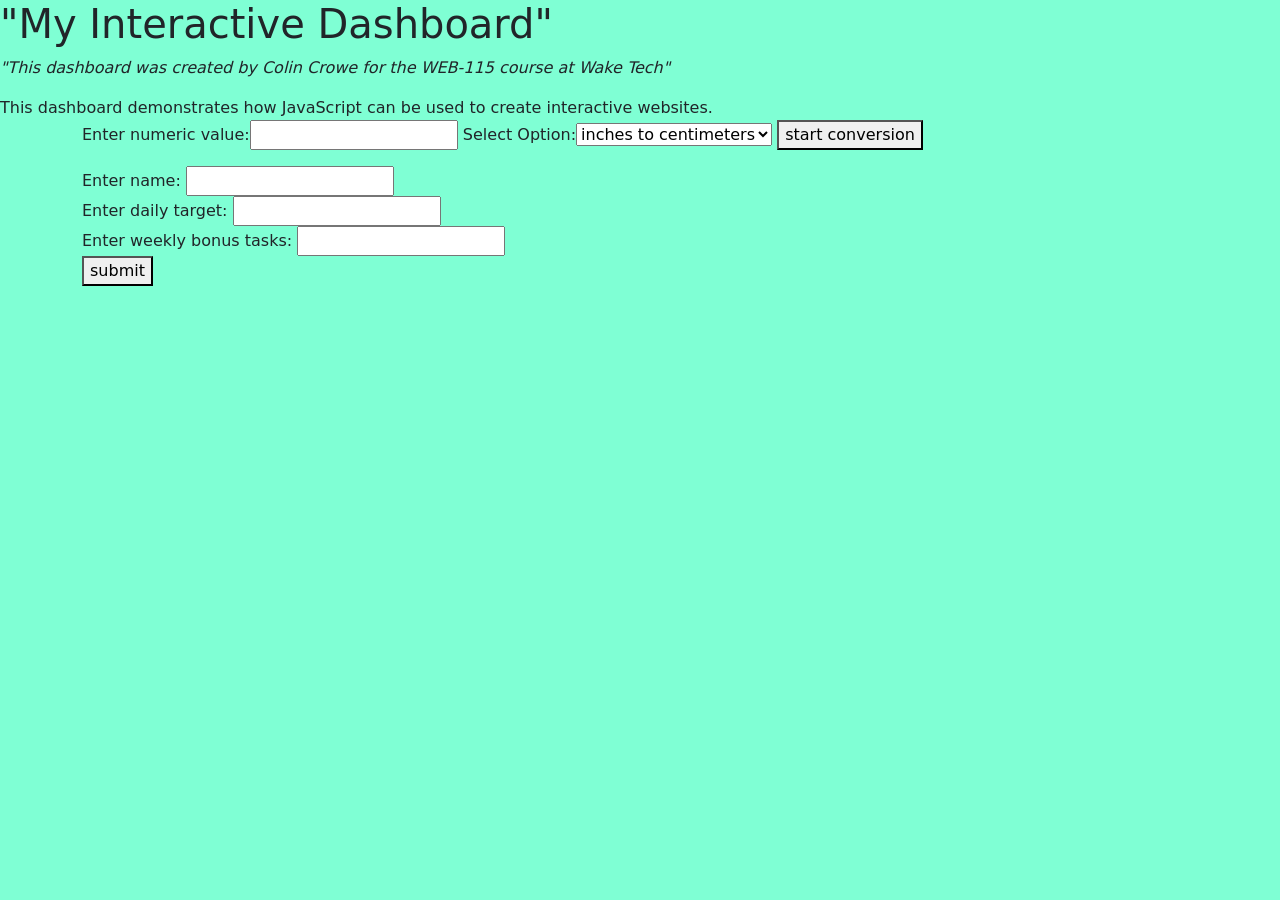
==== index.html @ 485bcf30 "Update conversion message display in index.html Replace placeholder paragraph with a new paragraph f" ====
<html>
    <head> 
    
        

        <!-- Bootstrap  -->
    <link href="https://cdn.jsdelivr.net/npm/bootstrap@5.3.8/dist/css/bootstrap.min.css" rel="stylesheet" integrity="sha384-sRIl4kxILFvY47J16cr9ZwB07vP4J8+LH7qKQnuqkuIAvNWLzeN8tE5YBujZqJLB" crossorigin="anonymous">
     <script defer src="https://cdn.jsdelivr.net/npm/bootstrap@5.3.8/dist/js/bootstrap.bundle.min.js" integrity="sha384-FKyoEForCGlyvwx9Hj09JcYn3nv7wiPVlz7YYwJrWVcXK/BmnVDxM+D2scQbITxI" crossorigin="anonymous"></script>
        <meta>
        </meta>
    </head> 

            <body>
                <h1> "My Interactive Dashboard"</h1>
                    <p>"This dashboard was created by Colin Crowe for the WEB-115 course at Wake Tech"</p>
                    <link rel="stylesheet" href="css/style.css">
                <script>document.write("This dashboard demonstrates how JavaScript can be used to create interactive websites.")</script>
                
                <noscript>"Unfortunately, your web browser does not support JavaScript."</noscript>
                <div class="container">
                    <div class="row">
                        <div class="col" id="metric-converter">
                            <form>
                                Enter numeric value:<input type="number" id ="numbervalue">
                                Select Option:<select id="Measurments" name="Measurments">
                                    <option value="in>cm">inches to centimeters</option>
                                    <option value="ft>cm">feet to centimeters</option>
                                    <option value="yd>m">yards to meters</option>
                                    <option value="mi>km">miles to kilometers</option>

                                    <option value="cm>in">centimeters to inches</option>
                                    <option value="cm>ft">centimeters to feet</option>
                                    <option value="m>yd">meters to yards</option>
                                    <option value="km>mi">kilometers to miles</option>
                                </select>
                                <button id="startconversion">start conversion</button>
                                        
                                
                            </form>
                            <script>
                                document.getElementById("startconversion").addEventListener("click", function(event){
                                event.preventDefault();
                                });
                            </script>
                            <p id="conversion-message">
                                
                            </p>
                            <script src="metric-converter.js"></script>
                        <div class="col" id="weekly-tasks">
                            
                            <form> 
                            Enter name: <input type="text"id="name"> <br>
                            Enter daily target: <input type="number" id="dailytarget"> <br>
                            Enter weekly bonus tasks: <input type="number" id="bonus"> <br>
                            <button id="goal-btn">submit</button>
                            </form>
                            <script>
                                document.getElementById("goal-btn").addEventListener("click", function(event){
                                event.preventDefault();
                                });
                            </script>
                            <p id="goal-message"> 
                                
                            </p>

                            
                            <script  src="task-manager.js" defer></script>
                        </div>
                        <!-- Dashboard Content -->
                    </div>
                </div>
                
            </body>

        
   
</html>
---- css/style.css ----
body { background-color: aquamarine;}
p {font-style: italic;}
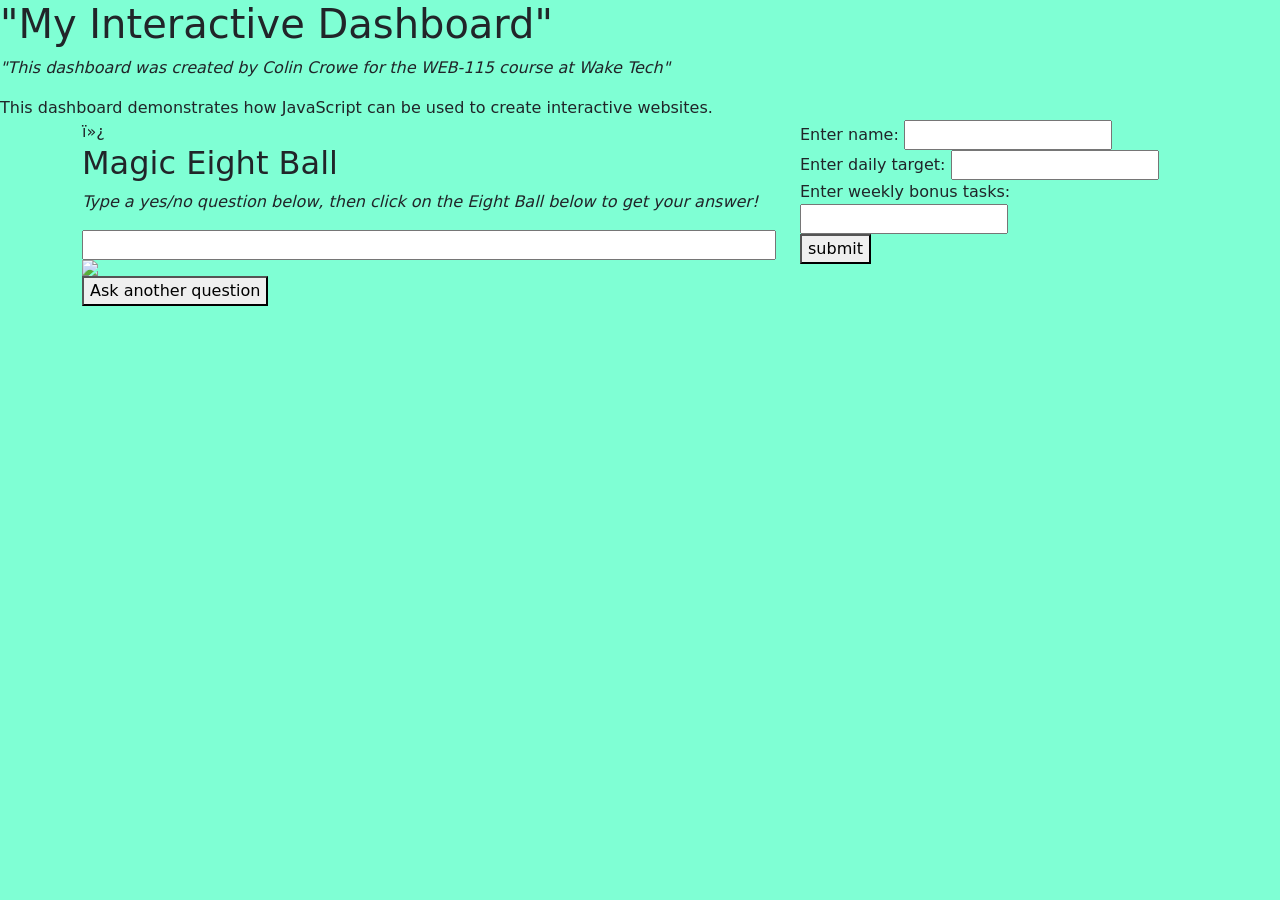
==== commit 4e064c74: "debug1" ====
--- a/index.html
+++ b/index.html
@@ -19,33 +19,23 @@
                 <noscript>"Unfortunately, your web browser does not support JavaScript."</noscript>
                 <div class="container">
                     <div class="row">
-                        <div class="col" id="metric-converter">
+
+                        <div class="col" id="magic-eight-ball">
+                            <script src="magic--eightball.js" defer></script>﻿
+                            <link rel="stylesheet" href="css/magic-eight-ball.css">
+                            <h2 class="heading">Magic Eight Ball</h2>
                             <form>
-                                Enter numeric value:<input type="number" id ="numbervalue">
-                                Select Option:<select id="Measurments" name="Measurments">
-                                    <option value="in>cm">inches to centimeters</option>
-                                    <option value="ft>cm">feet to centimeters</option>
-                                    <option value="yd>m">yards to meters</option>
-                                    <option value="mi>km">miles to kilometers</option>
-
-                                    <option value="cm>in">centimeters to inches</option>
-                                    <option value="cm>ft">centimeters to feet</option>
-                                    <option value="m>yd">meters to yards</option>
-                                    <option value="km>mi">kilometers to miles</option>
-                                </select>
-                                <button id="startconversion">start conversion</button>
-                                        
-                                
+                            <p>Type a yes/no question below, then click on the Eight Ball below to get your answer!</p>
+                            <input id="question" name="question" size="80">
+                            <div id="magicEightBall">
+                                <div id="circle"></div>
+                                <img id="ball" src="img/magic-eight-ball.png"/>
+                            </div>
+                            <button id="reset" name="reset" type="reset">Ask another question</button>
                             </form>
-                            <script>
-                                document.getElementById("startconversion").addEventListener("click", function(event){
-                                event.preventDefault();
-                                });
-                            </script>
-                            <p id="conversion-message">
-                                
-                            </p>
-                            <script src="metric-converter.js"></script>
+                            <br>
+                        </div>
+                        
                         <div class="col" id="weekly-tasks">
                             
                             <form> 
@@ -74,4 +64,4 @@
 
         
    
-</html>
+</html>
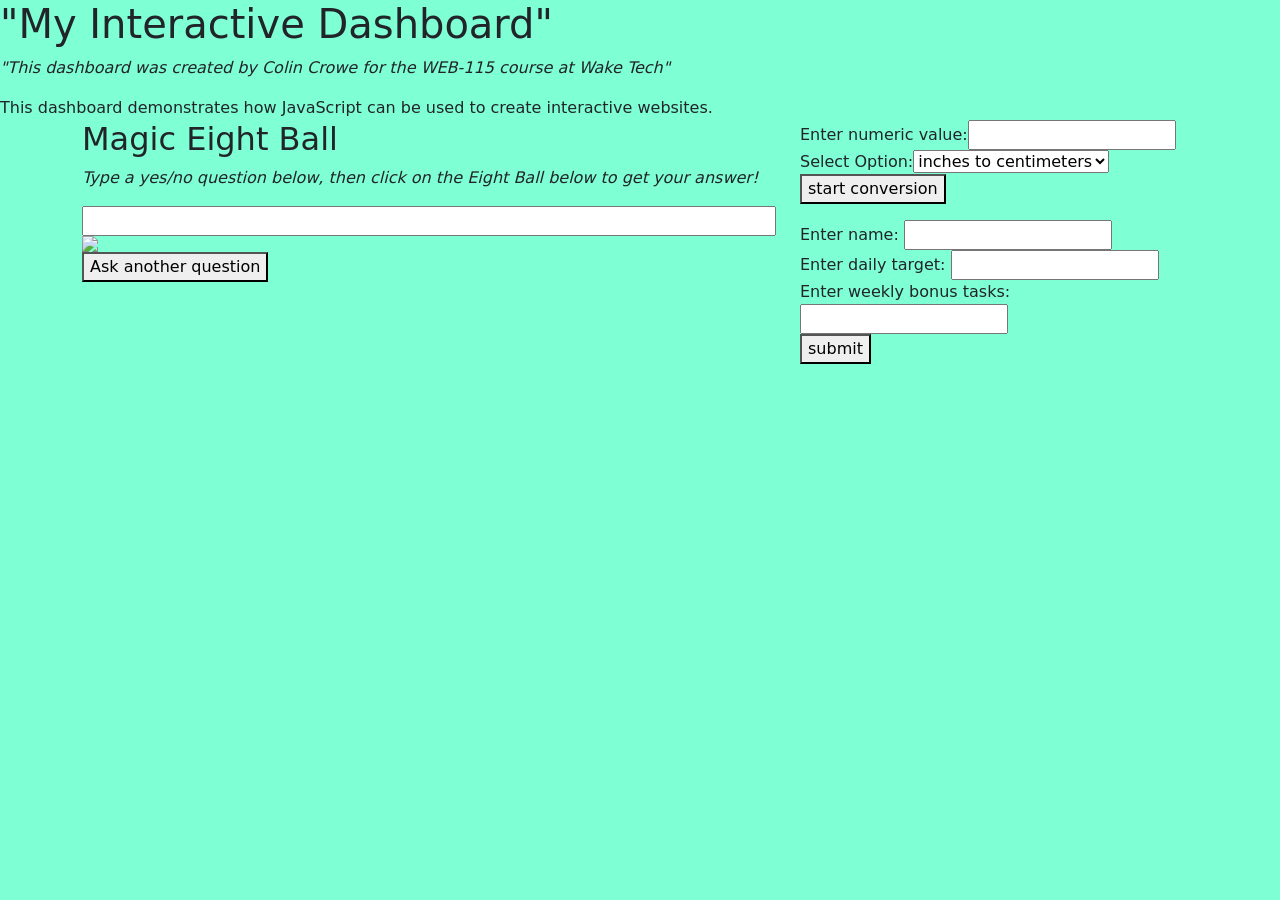
==== commit c01e33e8: "Merge branch 'main' into development" ====
--- a/index.html
+++ b/index.html
@@ -21,7 +21,7 @@
                     <div class="row">
 
                         <div class="col" id="magic-eight-ball">
-                            <script src="magic--eightball.js" defer></script>﻿
+                            <script src="magic--eightball.js" defer></script>
                             <link rel="stylesheet" href="css/magic-eight-ball.css">
                             <h2 class="heading">Magic Eight Ball</h2>
                             <form>
@@ -36,6 +36,33 @@
                             <br>
                         </div>
                         
+                        <div class="col" id="metric-converter">
+                            <form>
+                                Enter numeric value:<input type="number" id ="numbervalue">
+                                Select Option:<select id="Measurments" name="Measurments">
+                                    <option value="in>cm">inches to centimeters</option>
+                                    <option value="ft>cm">feet to centimeters</option>
+                                    <option value="yd>m">yards to meters</option>
+                                    <option value="mi>km">miles to kilometers</option>
+
+                                    <option value="cm>in">centimeters to inches</option>
+                                    <option value="cm>ft">centimeters to feet</option>
+                                    <option value="m>yd">meters to yards</option>
+                                    <option value="km>mi">kilometers to miles</option>
+                                </select>
+                                <button id="startconversion">start conversion</button>
+                                        
+                                
+                            </form>
+                            <script>
+                                document.getElementById("startconversion").addEventListener("click", function(event){
+                                event.preventDefault();
+                                });
+                            </script>
+                            <p id="conversion-message">
+                                
+                            </p>
+                            <script src="metric-converter.js"></script>
                         <div class="col" id="weekly-tasks">
                             
                             <form> 
@@ -64,4 +91,4 @@
 
         
    
-</html>+</html>
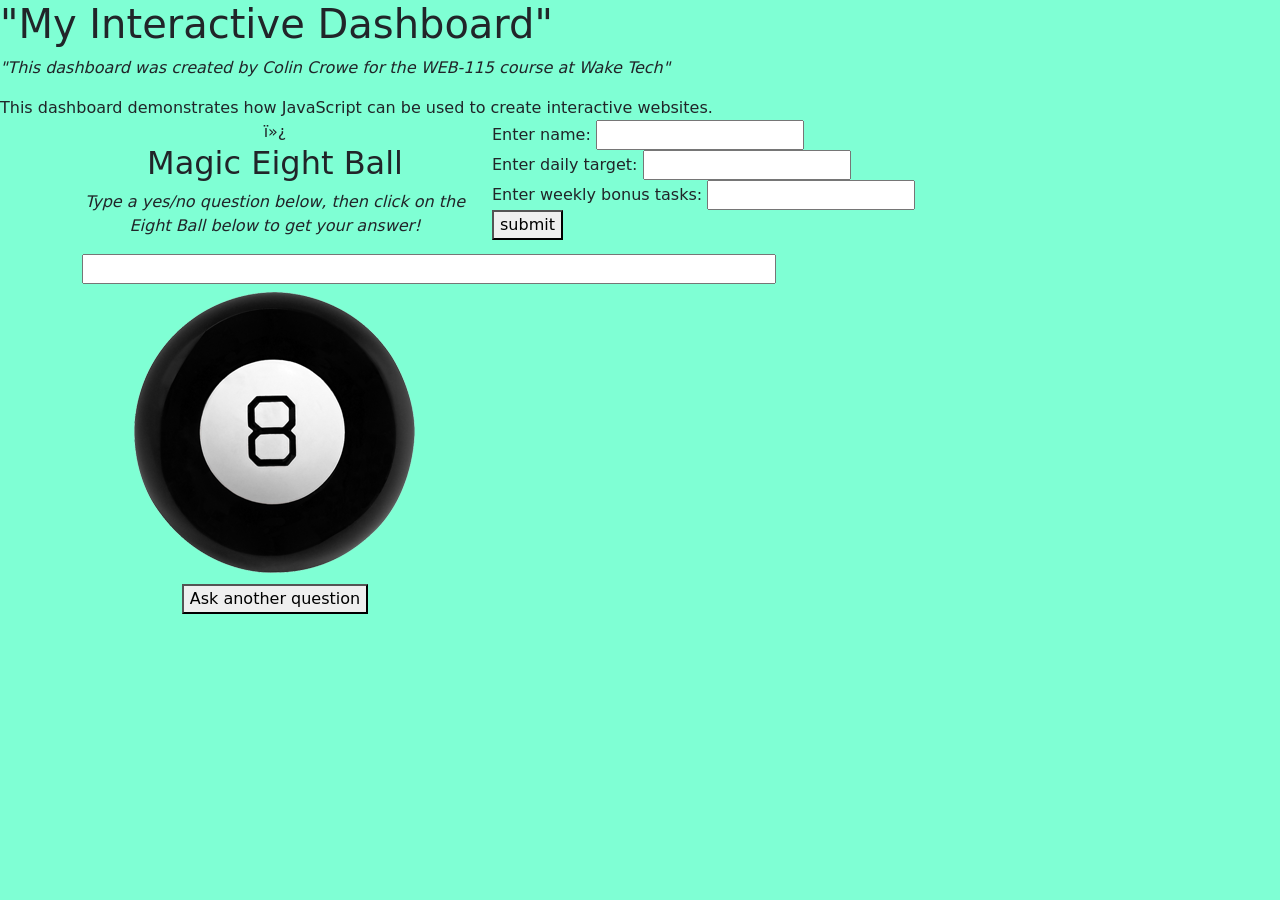
==== commit 056c503e: "all new" ====
--- a/index.html
+++ b/index.html
@@ -21,7 +21,7 @@
                     <div class="row">
 
                         <div class="col" id="magic-eight-ball">
-                            <script src="magic--eightball.js" defer></script>
+                            <script src="magic-eightball.js" defer></script>﻿
                             <link rel="stylesheet" href="css/magic-eight-ball.css">
                             <h2 class="heading">Magic Eight Ball</h2>
                             <form>
@@ -36,33 +36,6 @@
                             <br>
                         </div>
                         
-                        <div class="col" id="metric-converter">
-                            <form>
-                                Enter numeric value:<input type="number" id ="numbervalue">
-                                Select Option:<select id="Measurments" name="Measurments">
-                                    <option value="in>cm">inches to centimeters</option>
-                                    <option value="ft>cm">feet to centimeters</option>
-                                    <option value="yd>m">yards to meters</option>
-                                    <option value="mi>km">miles to kilometers</option>
-
-                                    <option value="cm>in">centimeters to inches</option>
-                                    <option value="cm>ft">centimeters to feet</option>
-                                    <option value="m>yd">meters to yards</option>
-                                    <option value="km>mi">kilometers to miles</option>
-                                </select>
-                                <button id="startconversion">start conversion</button>
-                                        
-                                
-                            </form>
-                            <script>
-                                document.getElementById("startconversion").addEventListener("click", function(event){
-                                event.preventDefault();
-                                });
-                            </script>
-                            <p id="conversion-message">
-                                
-                            </p>
-                            <script src="metric-converter.js"></script>
                         <div class="col" id="weekly-tasks">
                             
                             <form> 
@@ -91,4 +64,4 @@
 
         
    
-</html>
+</html>
--- a/css/magic-eight-ball.css
+++ b/css/magic-eight-ball.css
@@ -0,0 +1,43 @@
+
+#magic-eight-ball {
+  max-width: 410px;
+  text-align: center;
+  margin: auto;
+}
+
+#circle {
+  font-size: 12pt;
+  background-color: white;
+  color: black;
+  position: absolute;
+  margin-left: 70px;
+  margin-top: 70px;
+  height: 150px;
+  width: 150px;
+  border-radius: 50%;
+  text-wrap: wrap;
+  display: none;
+}
+
+
+img:active {
+  animation: shake 1s;
+  animation-iteration-count: infinite;
+}
+
+img:visited {
+  animation: none;
+}
+@keyframes shake {
+  0% { transform: translate(1px, 1px) rotate(0deg);  }
+  10% { transform: translate(-1px, -2px) rotate(-1deg); }
+  20% { transform: translate(-3px, 0px) rotate(1deg); }
+  30% { transform: translate(3px, 2px) rotate(0deg); }
+  40% { transform: translate(1px, -1px) rotate(1deg); }
+  50% { transform: translate(-1px, 2px) rotate(-1deg); }
+  60% { transform: translate(-3px, 1px) rotate(0deg); }
+  70% { transform: translate(3px, 1px) rotate(-1deg); }
+  80% { transform: translate(-1px, -1px) rotate(1deg); }
+  90% { transform: translate(1px, 2px) rotate(0deg); }
+  100% { transform: translate(1px, -2px) rotate(-1deg); }
+}
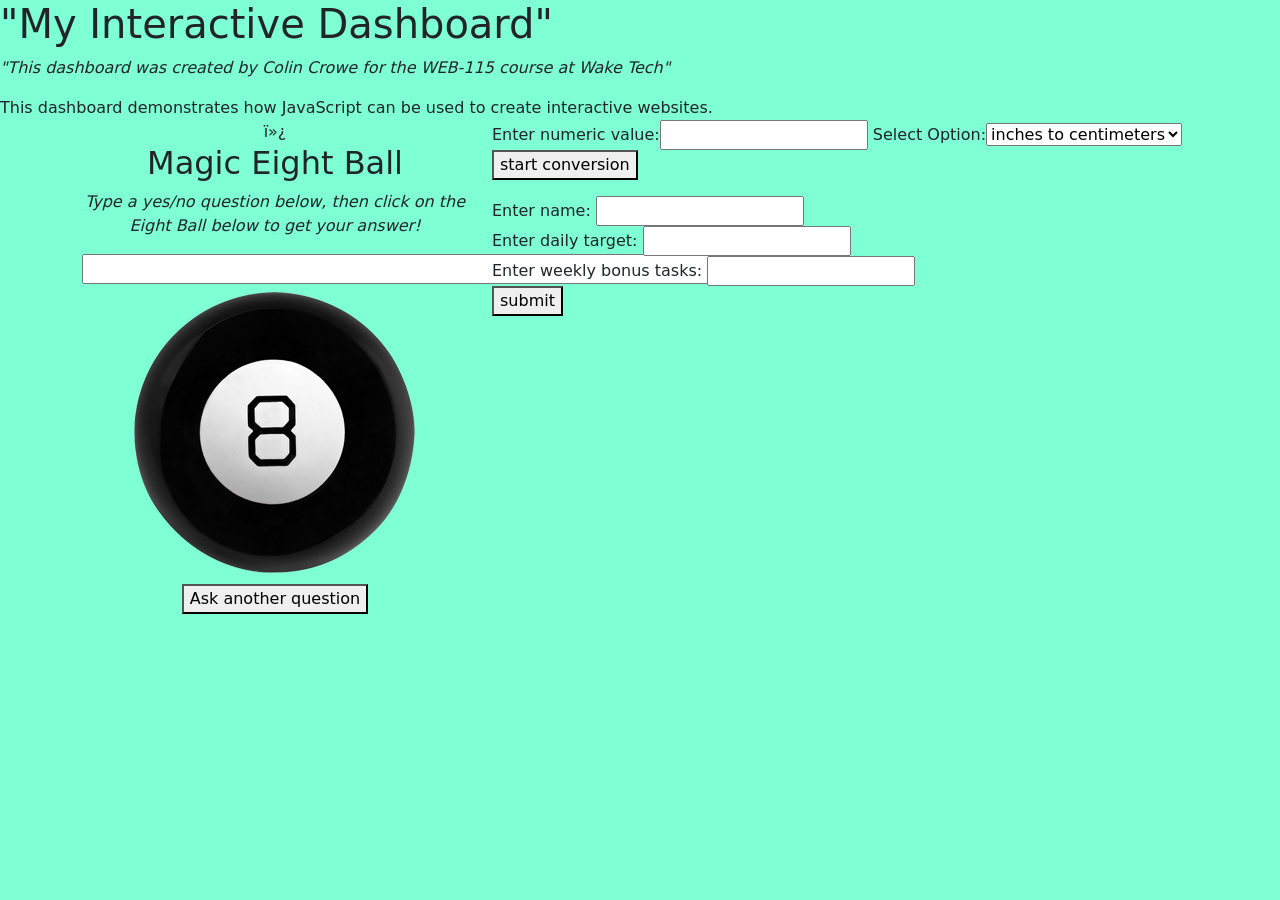
==== commit af981084: "Merge branch 'development' of https://github.com/cscrowe37/-interactive-dashboard into development" ====
--- a/index.html
+++ b/index.html
@@ -36,6 +36,33 @@
                             <br>
                         </div>
                         
+                        <div class="col" id="metric-converter">
+                            <form>
+                                Enter numeric value:<input type="number" id ="numbervalue">
+                                Select Option:<select id="Measurments" name="Measurments">
+                                    <option value="in>cm">inches to centimeters</option>
+                                    <option value="ft>cm">feet to centimeters</option>
+                                    <option value="yd>m">yards to meters</option>
+                                    <option value="mi>km">miles to kilometers</option>
+
+                                    <option value="cm>in">centimeters to inches</option>
+                                    <option value="cm>ft">centimeters to feet</option>
+                                    <option value="m>yd">meters to yards</option>
+                                    <option value="km>mi">kilometers to miles</option>
+                                </select>
+                                <button id="startconversion">start conversion</button>
+                                        
+                                
+                            </form>
+                            <script>
+                                document.getElementById("startconversion").addEventListener("click", function(event){
+                                event.preventDefault();
+                                });
+                            </script>
+                            <p id="conversion-message">
+                                
+                            </p>
+                            <script src="metric-converter.js"></script>
                         <div class="col" id="weekly-tasks">
                             
                             <form> 
@@ -64,4 +91,4 @@
 
         
    
-</html>+</html>
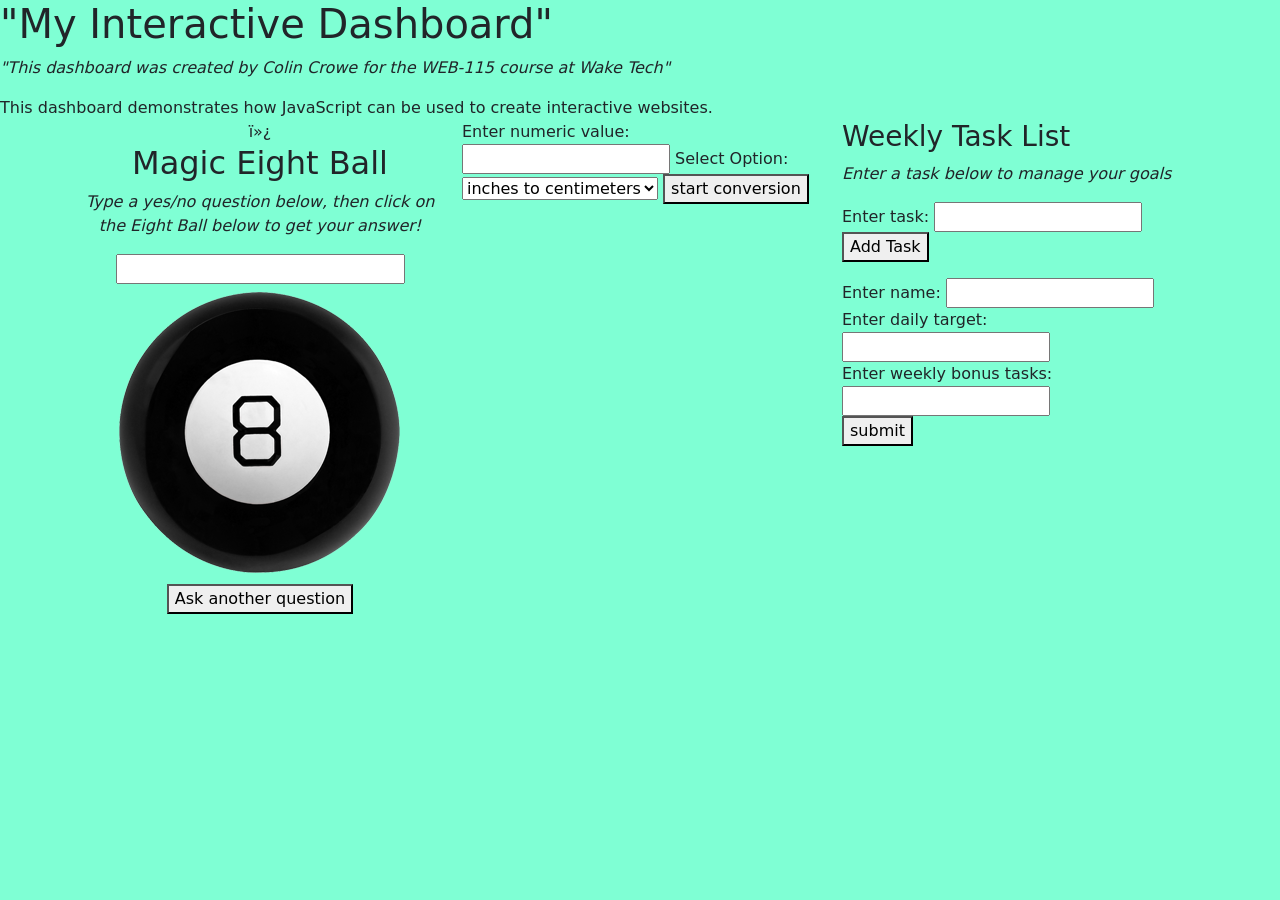
==== commit 81d09f62: "manager list maker" ====
--- a/index.html
+++ b/index.html
@@ -9,6 +9,7 @@
         <meta>
         </meta>
     </head> 
+    <title> interactive dashboard app holder</title>
 
             <body>
                 <h1> "My Interactive Dashboard"</h1>
@@ -20,13 +21,16 @@
                 <div class="container">
                     <div class="row">
 
+
+
+                        <title>Magic Eight Ball</title>
                         <div class="col" id="magic-eight-ball">
                             <script src="magic-eightball.js" defer></script>﻿
                             <link rel="stylesheet" href="css/magic-eight-ball.css">
                             <h2 class="heading">Magic Eight Ball</h2>
                             <form>
                             <p>Type a yes/no question below, then click on the Eight Ball below to get your answer!</p>
-                            <input id="question" name="question" size="80">
+                            <input id="question" name="question" size="30">
                             <div id="magicEightBall">
                                 <div id="circle"></div>
                                 <img id="ball" src="img/magic-eight-ball.png"/>
@@ -36,6 +40,9 @@
                             <br>
                         </div>
                         
+
+
+                        <title>Metric Converter</title>
                         <div class="col" id="metric-converter">
                             <form>
                                 Enter numeric value:<input type="number" id ="numbervalue">
@@ -63,8 +70,25 @@
                                 
                             </p>
                             <script src="metric-converter.js"></script>
+                        </div>
+
+
+                        
+                        <title>Weekly Tasks</title>
                         <div class="col" id="weekly-tasks">
-                            
+                            <div id="task-list"> 
+                                <h3>Weekly Task List</h3>
+                                <p>Enter a task below to manage your goals</p>
+                                <form>
+                                    Enter task: <input id="task-name"><br>
+                                    <button id="add-task">Add Task</button>
+                                </form>
+                                <script>
+                                document.getElementById("add-task").addEventListener("click", function(event){
+                                event.preventDefault();
+                                });
+                                </script>
+                            </div>
                             <form> 
                             Enter name: <input type="text"id="name"> <br>
                             Enter daily target: <input type="number" id="dailytarget"> <br>
@@ -79,8 +103,6 @@
                             <p id="goal-message"> 
                                 
                             </p>
-
-                            
                             <script  src="task-manager.js" defer></script>
                         </div>
                         <!-- Dashboard Content -->
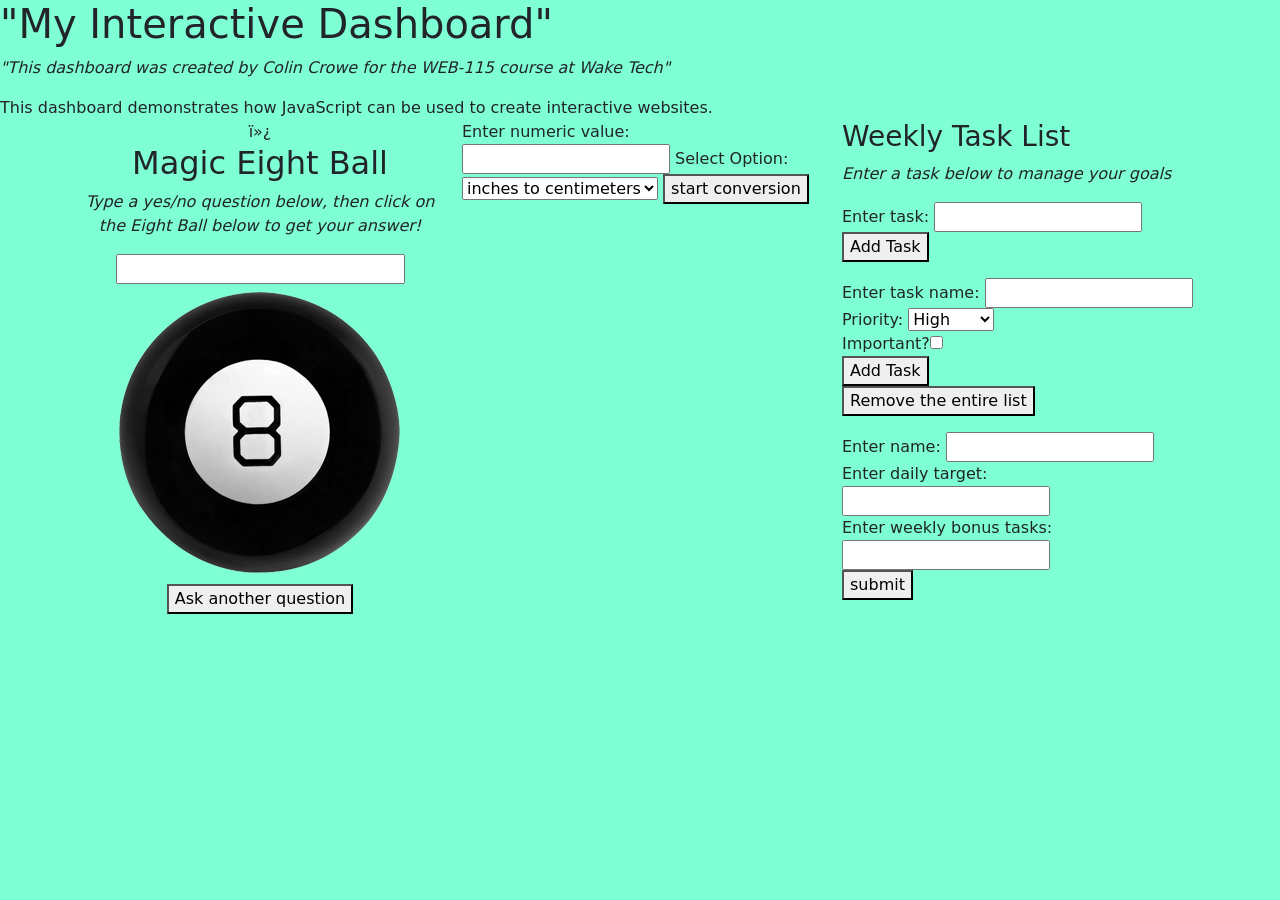
==== commit 4ca285b7: "big task list" ====
--- a/index.html
+++ b/index.html
@@ -89,6 +89,27 @@
                                 });
                                 </script>
                             </div>
+                            <div id="big-task-list">
+                                <form>
+                                    Enter task name: <input id="task-name2"><br>
+                                    Priority: <select id="prior">
+                                        <option value="Hig">High</option>
+                                        <option value="Med">Medium</option>
+                                        <option value="Low">Low</option>
+                                    </select><br>
+                                    Important?<input type="checkbox" id="checkimport"><br>
+                                    <button id="add-big-task">Add Task</button><br>
+                                    <button id="delete-button">Remove the entire list</button><br>
+                                </form>
+                                <script>
+                                document.getElementById("add-big-task").addEventListener("click", function(event){
+                                event.preventDefault();
+                                });
+                                document.getElementById("delete-button").addEventListener("click", function(event){
+                                event.preventDefault();
+                                });
+                                </script>
+                            </div>
                             <form> 
                             Enter name: <input type="text"id="name"> <br>
                             Enter daily target: <input type="number" id="dailytarget"> <br>
@@ -106,6 +127,7 @@
                             <script  src="task-manager.js" defer></script>
                         </div>
                         <!-- Dashboard Content -->
+                        
                     </div>
                 </div>
                 
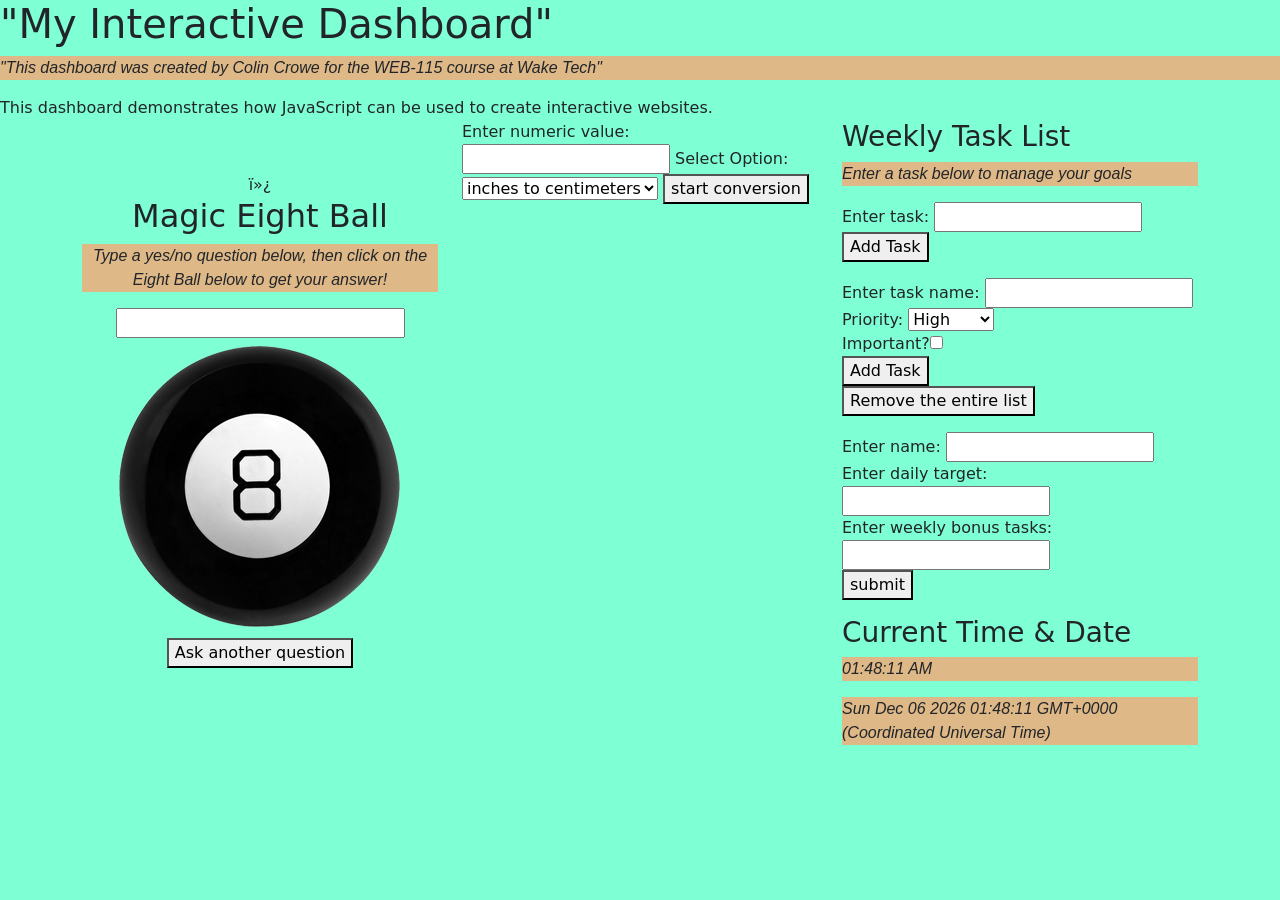
==== commit 9c73fb64: "digita;-clock" ====
--- a/index.html
+++ b/index.html
@@ -25,7 +25,7 @@
 
                         <title>Magic Eight Ball</title>
                         <div class="col" id="magic-eight-ball">
-                            <script src="magic-eightball.js" defer></script>﻿
+                            <script src="js/magic-eightball.js" defer></script>﻿
                             <link rel="stylesheet" href="css/magic-eight-ball.css">
                             <h2 class="heading">Magic Eight Ball</h2>
                             <form>
@@ -69,7 +69,7 @@
                             <p id="conversion-message">
                                 
                             </p>
-                            <script src="metric-converter.js"></script>
+                            <script src="js/metric-converter.js"></script>
                         </div>
 
 
@@ -110,25 +110,40 @@
                                 });
                                 </script>
                             </div>
-                            <form> 
-                            Enter name: <input type="text"id="name"> <br>
-                            Enter daily target: <input type="number" id="dailytarget"> <br>
-                            Enter weekly bonus tasks: <input type="number" id="bonus"> <br>
-                            <button id="goal-btn">submit</button>
-                            </form>
-                            <script>
-                                document.getElementById("goal-btn").addEventListener("click", function(event){
-                                event.preventDefault();
-                                });
-                            </script>
-                            <p id="goal-message"> 
-                                
-                            </p>
-                            <script  src="task-manager.js" defer></script>
+                            <div>
+                                <form> 
+                                Enter name: <input type="text"id="name"> <br>
+                                Enter daily target: <input type="number" id="dailytarget"> <br>
+                                Enter weekly bonus tasks: <input type="number" id="bonus"> <br>
+                                <button id="goal-btn">submit</button>
+                                </form>
+                                <script>
+                                    document.getElementById("goal-btn").addEventListener("click", function(event){
+                                    event.preventDefault();
+                                    });
+                                </script>
+                                <p id="goal-message"> 
+                                    
+                                </p>
+                                <script  src="js/task-manager.js" defer></script>
+                            </div>
+                            <div id="digital-clock" class="col">
+                                <h3>Current Time & Date</h3>
+                                <p id="clock-face"></p>
+                                <p id="calender-date"></p>
+
+                                <script src="js/digital-clock.js"></script>
+                                <link rel="stylesheet"  href="css/digital-clock.css">
+
+
+
+
+                            </div>
                         </div>
                         <!-- Dashboard Content -->
                         
                     </div>
+
                 </div>
                 
             </body>
--- a/css/style.css
+++ b/css/style.css
@@ -1,2 +1,3 @@
 body { background-color: aquamarine;}
-p {font-style: italic;}+p {font-style: italic;
+background-color: aquamarine;}
--- a/css/digital-clock.css
+++ b/css/digital-clock.css
@@ -0,0 +1,5 @@
+p{ 
+    background-color:burlywood;
+    font-family: 'Franklin Gothic Medium', 'Arial Narrow', Arial, sans-serif;
+}
+
